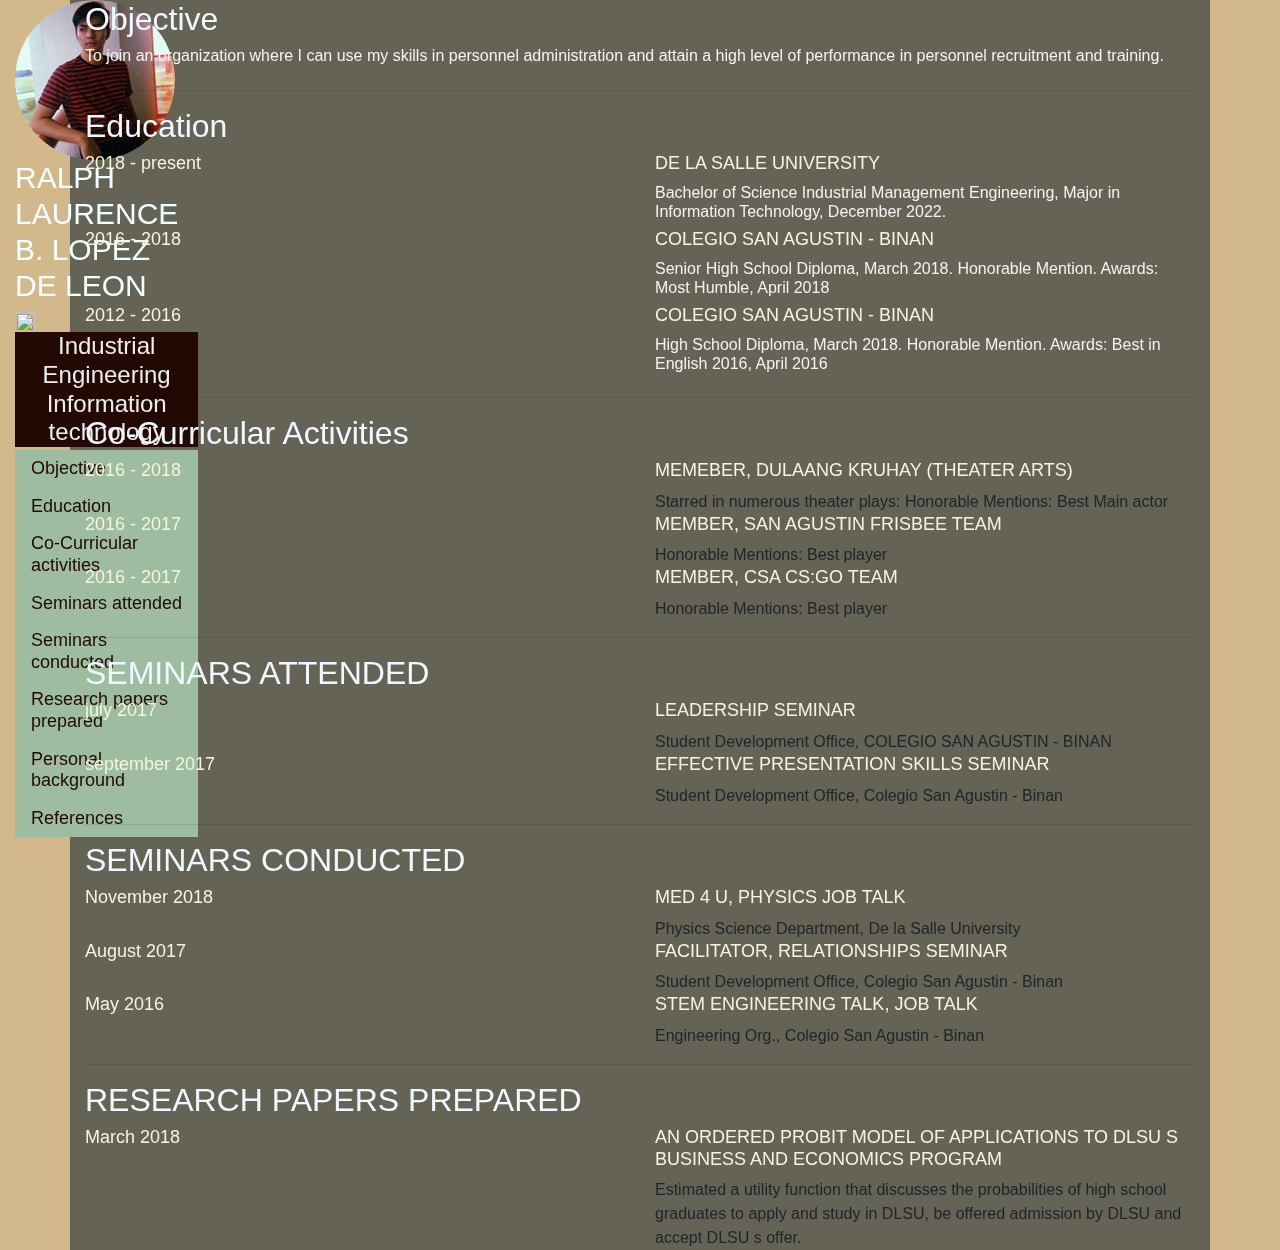
==== index.html @ adab40e9 "Add files via upload" ====
<html>

<head>

    <title>Ralph Laurence B. Lopez de leon </title>
    <link rel="stylesheet" href="https://maxcdn.bootstrapcdn.com/bootstrap/4.0.0/css/bootstrap.min.css" integrity="sha384-Gn5384xqQ1aoWXA+058RXPxPg6fy4IWvTNh0E263XmFcJlSAwiGgFAW/dAiS6JXm" crossorigin="anonymous">
    <link rel="stylesheet" href="file.css">
</head>

<body>

    <div class="container">
        <div class="row">
            <div class="col-2" id="navBar">
                <img class="rl" img src="rl.jpg">
                <h1>Ralph Laurence B. Lopez de leon</h1>
                <a href="https://www.facebook.com/rl.lopezdeleon">
                    <img class="fb" img src="fb.png">
                </a>

                <h4 id="IME">Industrial Engineering Information technology</h4>
                <h5>
                    <ul>
                        <li><a href="">Objective</a></li>
                        <li><a href="">Education</a></li>
                        <li><a href="">Co-Curricular activities</a></li>
                        <li><a href="">Seminars attended</a></li>
                        <li><a href="">Seminars conducted</a></li>
                        <li><a href="">Research papers prepared</a></li>
                        <li><a href="">Personal background</a></li>
                        <li><a href="">References</a></li>
                    </ul>
                </h5>
            </div>

            <div class="col">
                <section id="Objective">
                    <div class="row">
                        <div class="col">
                            <h2>Objective</h2>

                            <h6>
                                To join an organization where I can use my skills in personnel administration and attain a high level of performance in personnel recruitment and training.
                            </h6>
                        </div>
                    </div>
                </section>
                <hr>

                <section id="Education">
                    <h2>Education</h2>

                    <div class="row">
                        <div class="col">
                            <h5>2018 - present</h5>
                        </div>
                        <div class="col">
                            <h5>DE LA SALLE UNIVERSITY</h5>
                            <h6>
                                Bachelor of Science Industrial Management Engineering, Major in Information Technology, December 2022.
                            </h6>
                        </div>
                    </div>

                    <div class="row">
                        <div class="col">
                            <h5>2016 - 2018</h5>
                        </div>
                        <div class="col">
                            <h5>COLEGIO SAN AGUSTIN - BINAN</h5>
                            <h6>Senior High School Diploma, March 2018. Honorable Mention. Awards: Most Humble, April 2018
                            </h6>
                        </div>
                    </div>

                    <div class="row">
                        <div class="col">
                            <h5>2012 - 2016</h5>
                        </div>

                        <div class="col">
                            <h5>COLEGIO SAN AGUSTIN - BINAN</h5>
                            <h6>
                                High School Diploma, March 2018. Honorable Mention. Awards: Best in English 2016, April 2016
                            </h6>
                        </div>
                    </div>
                </section>
                <hr>

                <section id="Co-Curricular">
                    <h2>Co-Curricular Activities</h2>

                    <div class="row">
                        <div class="col">
                            <h5>2016 - 2018</h5>
                        </div>
                        <div class="col">
                            <h5>MEMEBER, DULAANG KRUHAY (THEATER ARTS) </h5>
                            Starred in numerous theater plays: Honorable Mentions: Best Main actor
                        </div>
                    </div>

                    <div class="row">
                        <div class="col">
                            <h5>2016 - 2017</h5>
                        </div>

                        <div class="col">
                            <h5>MEMBER, SAN AGUSTIN FRISBEE TEAM </h5>
                            Honorable Mentions: Best player
                        </div>
                    </div>
                    <div class="row">
                        <div class="col">
                            <h5>2016 - 2017</h5>
                        </div>

                        <div class="col">
                            <h5>MEMBER, CSA CS:GO TEAM </h5>
                            Honorable Mentions: Best player
                        </div>
                    </div>
                </section>
                <hr>

                <section id="SEMINARS ATTENDED">
                    <h2>SEMINARS ATTENDED</h2>

                    <div class="row">
                        <div class="col">
                            <h5>july 2017</h5>
                        </div>
                        <div class="col">
                            <h5>LEADERSHIP SEMINAR </h5>
                            Student Development Office, COLEGIO SAN AGUSTIN - BINAN
                        </div>
                    </div>

                    <div class="row">
                        <div class="col">
                            <h5>september 2017</h5>
                        </div>

                        <div class="col">
                            <h5>EFFECTIVE PRESENTATION SKILLS SEMINAR </h5>
                            Student Development Office, Colegio San Agustin - Binan
                        </div>
                    </div>
                </section>
                <hr>

                <section id="SEMINARS CONDUCTED">
                    <h2>SEMINARS CONDUCTED</h2>

                    <div class="row">
                        <div class="col">
                            <h5>November 2018</h5>
                        </div>
                        <div class="col">
                            <h5>MED 4 U, PHYSICS JOB TALK </h5>
                            Physics Science Department, De la Salle University
                        </div>
                    </div>

                    <div class="row">
                        <div class="col">
                            <h5>August 2017</h5>
                        </div>

                        <div class="col">
                            <h5>FACILITATOR, RELATIONSHIPS SEMINAR</h5>
                            Student Development Office, Colegio San Agustin - Binan
                        </div>
                    </div>
                    <div class="row">
                        <div class="col">
                            <h5>May 2016</h5>
                        </div>

                        <div class="col">
                            <h5>STEM ENGINEERING TALK, JOB TALK</h5>
                            Engineering Org., Colegio San Agustin - Binan
                        </div>
                    </div>
                </section>
                <hr>
                <section id="RESEARCH PAPERS PREPARED">
                    <h2>RESEARCH PAPERS PREPARED</h2>

                    <div class="row">
                        <div class="col">
                            <h5>March 2018</h5>
                        </div>
                        <div class="col">
                            <h5>AN ORDERED PROBIT MODEL OF APPLICATIONS TO DLSU S BUSINESS AND ECONOMICS PROGRAM </h5>
                            Estimated a utility function that discusses the probabilities of high school graduates to apply and study in DLSU, be offered admission by DLSU and accept DLSU s offer.

                        </div>

                    </div>

                </section>



            </div>



        </div>
    </div>

</body>

</html>
---- file.css ----
h1 {
    color: azure;
    text-transform:uppercase;
    font-size: 30px
}

body {
    background-color: #D3B88C
}

.container {
    background-color: #656256;
}

#Education {
    margin-top: 5px
}

h5 {
    color: beige;
    font-size: 18px;
}

h2 {
    color: aliceblue;
}

h4 {
    color: antiquewhite;
}

h3 {
    color: beige;
}

h6 {
    outline-color: aliceblue;
}

#right-col h2 {
    font-size: 3cm;
}

h6 {
    color: #F4F2F3;
}
.rl {
    border-radius: 50%;
}

.fb {
    height: 20px;
    width: 20px;
}

#navBar ul {
  list-style-type:none;
  margin: 0;
  padding: 0;
  background-color: #9EBC9F;
}

li a {
  display: block;
  color: #230903;
  padding: 8px 16px;
  text-decoration: none;
}
li a:hover {
  background-color: #555;
  color: white;
}

#navBar {
    position: fixed;
    left: 0;
    bottom: 0;
    top: 0;
}

#IME{
    background-color: #230903;
    color: #EEEEEE;
    margin-bottom: 3;
    text-align: center;
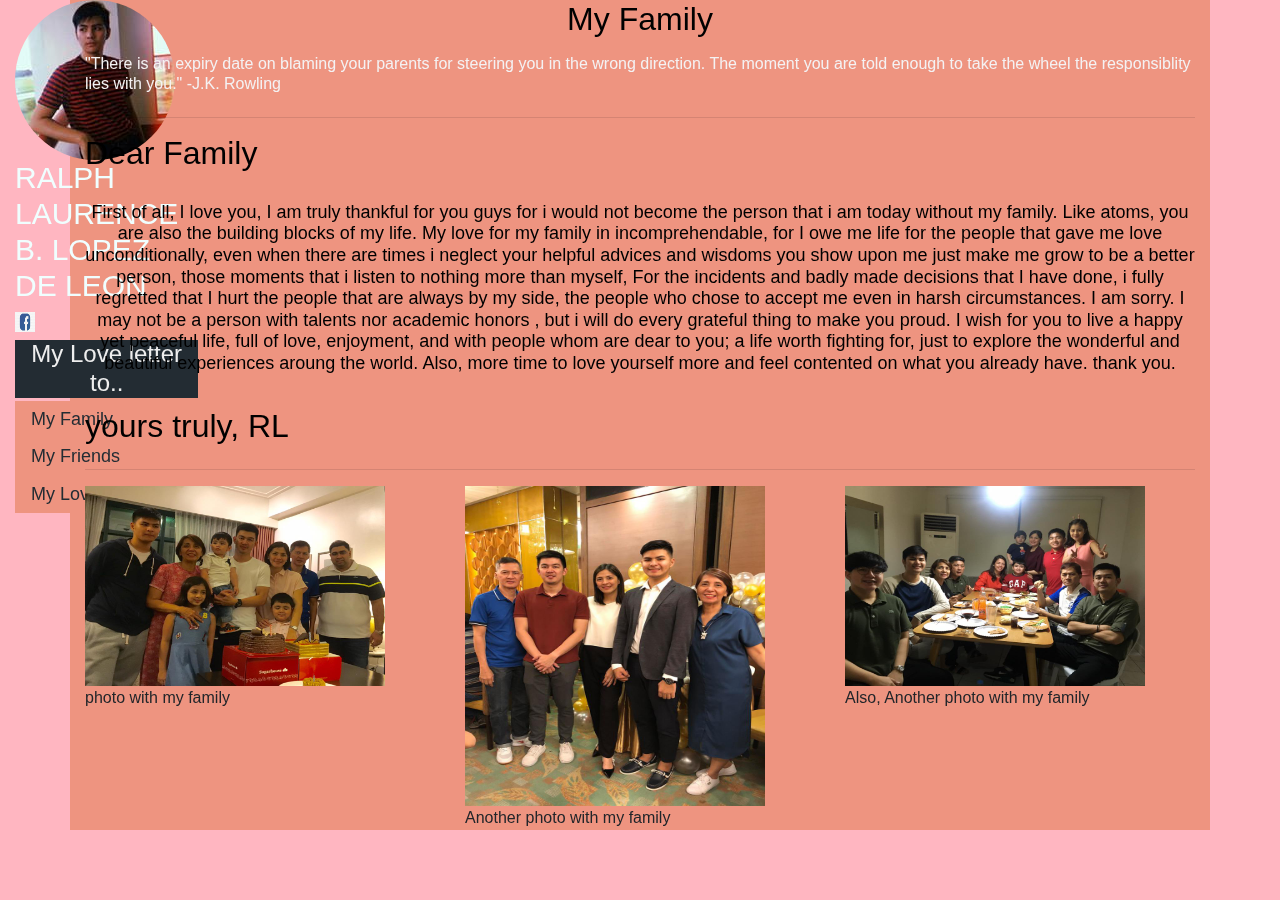
==== commit 4d298ae3: "Initial commit" ====
--- a/index.html
+++ b/index.html
@@ -15,20 +15,15 @@
                 <img class="rl" img src="rl.jpg">
                 <h1>Ralph Laurence B. Lopez de leon</h1>
                 <a href="https://www.facebook.com/rl.lopezdeleon">
-                    <img class="fb" img src="fb.png">
+                    <h2><img class="fb" img src="fb.jpg"></h2>
                 </a>
 
-                <h4 id="IME">Industrial Engineering Information technology</h4>
+                <h4 id="IME">My Love letter to..</h4>
                 <h5>
                     <ul>
-                        <li><a href="">Objective</a></li>
-                        <li><a href="">Education</a></li>
-                        <li><a href="">Co-Curricular activities</a></li>
-                        <li><a href="">Seminars attended</a></li>
-                        <li><a href="">Seminars conducted</a></li>
-                        <li><a href="">Research papers prepared</a></li>
-                        <li><a href="">Personal background</a></li>
-                        <li><a href="">References</a></li>
+                        <li><a href="index.html">My Family</a></li>
+                        <li><a href="friends.html">My Friends</a></li>
+                        <li><a href="love%20of%20my%20life.html">My Love of my life</a></li>
                     </ul>
                 </h5>
             </div>
@@ -37,177 +32,73 @@
                 <section id="Objective">
                     <div class="row">
                         <div class="col">
-                            <h2>Objective</h2>
+                            <h2>
+                                <p align=center>My Family</p>
+                            </h2>
 
                             <h6>
-                                To join an organization where I can use my skills in personnel administration and attain a high level of performance in personnel recruitment and training.
+                                "There is an expiry date on blaming your parents for steering you in the wrong direction. The moment you are told enough to take the wheel the responsiblity lies with you." -J.K. Rowling
                             </h6>
                         </div>
                     </div>
                 </section>
                 <hr>
 
-                <section id="Education">
-                    <h2>Education</h2>
+                <section id="My Family">
+                    <h2>Dear Family</h2>
 
                     <div class="row">
                         <div class="col">
-                            <h5>2018 - present</h5>
-                        </div>
-                        <div class="col">
-                            <h5>DE LA SALLE UNIVERSITY</h5>
-                            <h6>
-                                Bachelor of Science Industrial Management Engineering, Major in Information Technology, December 2022.
-                            </h6>
+                            <h5>
+                                <p align=center>
+                                    <br> First of all, I love you, I am truly thankful for you guys for i would not become the person that i am today without my family. Like atoms, you are also the building blocks of my life. My love for my family in incomprehendable, for I owe me life for the people that gave me love unconditionally, even when there are times i neglect your helpful advices and wisdoms you show upon me just make me grow to be a better person, those moments that i listen to nothing more than myself, For the incidents and badly made decisions that I have done, i fully regretted that I hurt the people that are always by my side, the people who chose to accept me even in harsh circumstances. I am sorry. I may not be a person with talents nor academic honors , but i will do every grateful thing to make you proud. I wish for you to live a happy yet peaceful life, full of love, enjoyment, and with people whom are dear to you; a life worth fighting for, just to explore the wonderful and beautiful experiences aroung the world. Also, more time to love yourself more and feel contented on what you already have. thank you.
+                                </p>
+                            </h5>
                         </div>
                     </div>
-
                     <div class="row">
                         <div class="col">
-                            <h5>2016 - 2018</h5>
-                        </div>
-                        <div class="col">
-                            <h5>COLEGIO SAN AGUSTIN - BINAN</h5>
-                            <h6>Senior High School Diploma, March 2018. Honorable Mention. Awards: Most Humble, April 2018
-                            </h6>
-                        </div>
-                    </div>
-
-                    <div class="row">
-                        <div class="col">
-                            <h5>2012 - 2016</h5>
-                        </div>
-
-                        <div class="col">
-                            <h5>COLEGIO SAN AGUSTIN - BINAN</h5>
-                            <h6>
-                                High School Diploma, March 2018. Honorable Mention. Awards: Best in English 2016, April 2016
-                            </h6>
+                            <p align=right>
+                                <h2> yours truly, RL
+                                </h2>
                         </div>
                     </div>
                 </section>
                 <hr>
 
                 <section id="Co-Curricular">
-                    <h2>Co-Curricular Activities</h2>
+                    <div class="row">
 
-                    <div class="row">
                         <div class="col">
-                            <h5>2016 - 2018</h5>
-                        </div>
-                        <div class="col">
-                            <h5>MEMEBER, DULAANG KRUHAY (THEATER ARTS) </h5>
-                            Starred in numerous theater plays: Honorable Mentions: Best Main actor
-                        </div>
-                    </div>
-
-                    <div class="row">
-                        <div class="col">
-                            <h5>2016 - 2017</h5>
+                            <a target="_blank" href="family1.jpg">
+                                <img src="family1.jpg" width="300" height="200">
+                            </a>
+                            <div class="desc">photo with my family</div>
                         </div>
 
                         <div class="col">
-                            <h5>MEMBER, SAN AGUSTIN FRISBEE TEAM </h5>
-                            Honorable Mentions: Best player
+                            <a target="_blank" href="family2.jpg">
+                                <img src="family2.jpg" width="300" height="320">
+                            </a>
+                            <div class="desc">Another photo with my family</div>
                         </div>
-                    </div>
-                    <div class="row">
                         <div class="col">
-                            <h5>2016 - 2017</h5>
+                            <a target="_blank" href="family3.jpg">
+                                <img src="family3.jpg" width="300" height="200">
+                            </a>
+                            <div class="desc">Also, Another photo with my family</div>
                         </div>
 
-                        <div class="col">
-                            <h5>MEMBER, CSA CS:GO TEAM </h5>
-                            Honorable Mentions: Best player
-                        </div>
-                    </div>
-                </section>
-                <hr>
+                        <hr>
 
-                <section id="SEMINARS ATTENDED">
-                    <h2>SEMINARS ATTENDED</h2>
 
-                    <div class="row">
-                        <div class="col">
-                            <h5>july 2017</h5>
-                        </div>
-                        <div class="col">
-                            <h5>LEADERSHIP SEMINAR </h5>
-                            Student Development Office, COLEGIO SAN AGUSTIN - BINAN
-                        </div>
-                    </div>
-
-                    <div class="row">
-                        <div class="col">
-                            <h5>september 2017</h5>
-                        </div>
-
-                        <div class="col">
-                            <h5>EFFECTIVE PRESENTATION SKILLS SEMINAR </h5>
-                            Student Development Office, Colegio San Agustin - Binan
-                        </div>
-                    </div>
-                </section>
-                <hr>
-
-                <section id="SEMINARS CONDUCTED">
-                    <h2>SEMINARS CONDUCTED</h2>
-
-                    <div class="row">
-                        <div class="col">
-                            <h5>November 2018</h5>
-                        </div>
-                        <div class="col">
-                            <h5>MED 4 U, PHYSICS JOB TALK </h5>
-                            Physics Science Department, De la Salle University
-                        </div>
-                    </div>
-
-                    <div class="row">
-                        <div class="col">
-                            <h5>August 2017</h5>
-                        </div>
-
-                        <div class="col">
-                            <h5>FACILITATOR, RELATIONSHIPS SEMINAR</h5>
-                            Student Development Office, Colegio San Agustin - Binan
-                        </div>
-                    </div>
-                    <div class="row">
-                        <div class="col">
-                            <h5>May 2016</h5>
-                        </div>
-
-                        <div class="col">
-                            <h5>STEM ENGINEERING TALK, JOB TALK</h5>
-                            Engineering Org., Colegio San Agustin - Binan
-                        </div>
-                    </div>
-                </section>
-                <hr>
-                <section id="RESEARCH PAPERS PREPARED">
-                    <h2>RESEARCH PAPERS PREPARED</h2>
-
-                    <div class="row">
-                        <div class="col">
-                            <h5>March 2018</h5>
-                        </div>
-                        <div class="col">
-                            <h5>AN ORDERED PROBIT MODEL OF APPLICATIONS TO DLSU S BUSINESS AND ECONOMICS PROGRAM </h5>
-                            Estimated a utility function that discusses the probabilities of high school graduates to apply and study in DLSU, be offered admission by DLSU and accept DLSU s offer.
-
-                        </div>
 
                     </div>
 
+
                 </section>
 
-
-
             </div>
-
-
-
         </div>
     </div>
 
--- a/file.css
+++ b/file.css
@@ -5,29 +5,33 @@
 }
 
 body {
-    background-color: #D3B88C
+    background-color:#FFB6C1;
 }
 
 .container {
-    background-color: #656256;
+    background-color: #EE9480;
 }
 
 #Education {
     margin-top: 5px
 }
 
+
 h5 {
-    color: beige;
+    color: black;
     font-size: 18px;
+    font-style: ="Times New Roman";
 }
 
 h2 {
-    color: aliceblue;
+    color: black;
+    font-style: ="Times New Roman";
 }
 
 h4 {
     color: antiquewhite;
 }
+
 
 h3 {
     color: beige;
@@ -57,12 +61,12 @@
   list-style-type:none;
   margin: 0;
   padding: 0;
-  background-color: #9EBC9F;
+  background-color: #EE9480;
 }
 
 li a {
   display: block;
-  color: #230903;
+  color: #232C33;
   padding: 8px 16px;
   text-decoration: none;
 }
@@ -79,7 +83,7 @@
 }
 
 #IME{
-    background-color: #230903;
+    background-color: #232C33;
     color: #EEEEEE;
     margin-bottom: 3;
     text-align: center;
